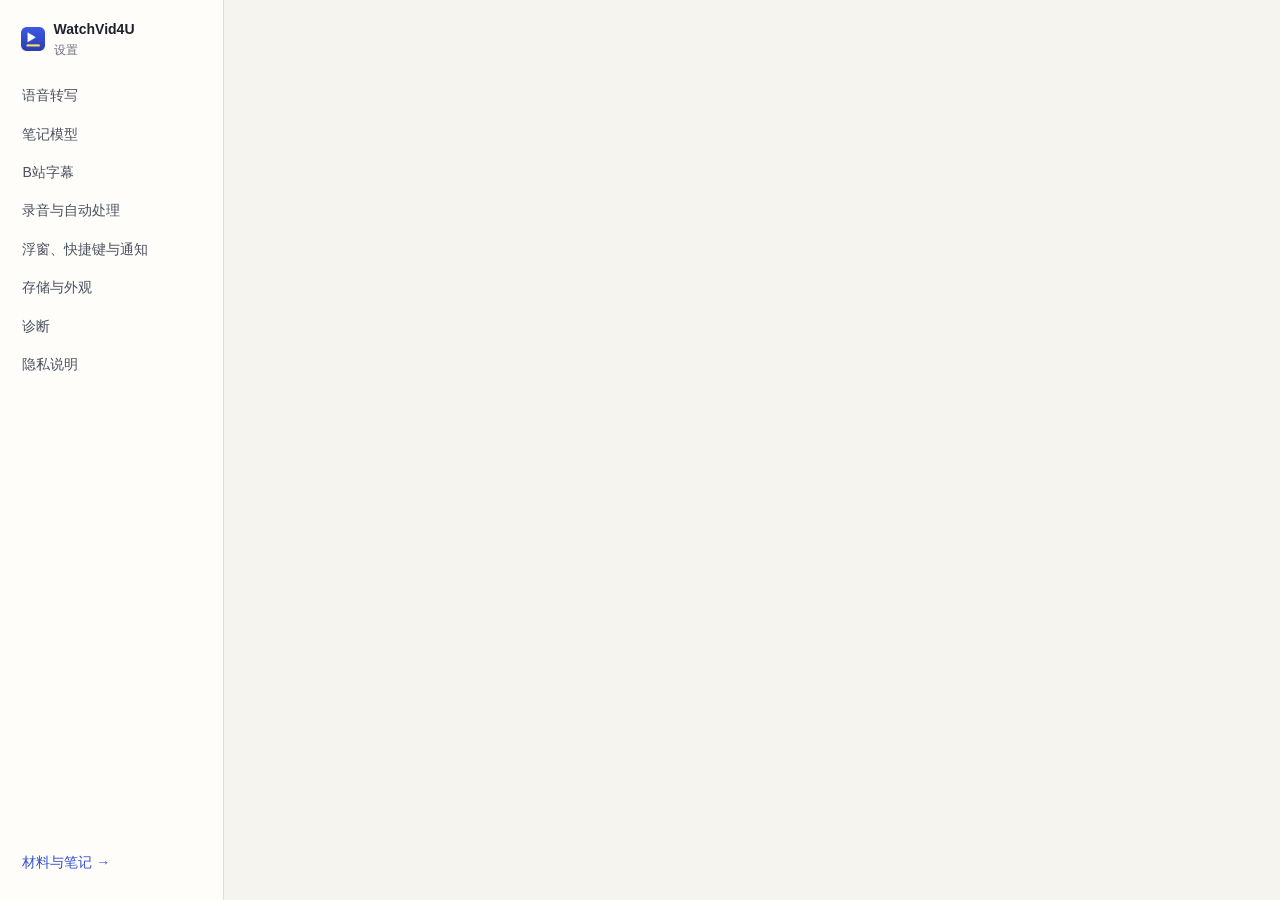
==== extension/src/ui/options.html @ a536f509 "WatchVid4U 1.0.0：首个公开版本 把视频变成可保存的中文逐字稿与学习笔记的 Chrome 扩展： B站字幕优先，无字幕自动录音转写，播完自动暂停； 支持云端 OpenAI 兼容转写服务与" ====
<!doctype html>
<html lang="zh-CN">
<head>
<meta charset="utf-8">
<meta name="viewport" content="width=device-width, initial-scale=1">
<title>设置 · WatchVid4U</title>
<link rel="icon" href="../../icons/icon-32.png">
<script src="../shared/uiscale.js"></script>
<link rel="stylesheet" href="base.css">
<link rel="stylesheet" href="options.css">
</head>
<body>
<div class="layout">
  <nav class="nav" aria-label="设置分类">
    <div class="brand"><img src="../../icons/icon-32.png" alt="" width="24" height="24"><div><b>WatchVid4U</b><small>设置</small></div></div>
    <a href="#stt">语音转写</a>
    <a href="#llm">笔记模型</a>
    <a href="#subtitle">B站字幕</a>
    <a href="#record">录音与自动处理</a>
    <a href="#shortcut">浮窗、快捷键与通知</a>
    <a href="#storage">存储与外观</a>
    <a href="#diag">诊断</a>
    <a href="#privacy">隐私说明</a>
    <a href="library.html" class="nav-lib">材料与笔记 →</a>
  </nav>
  <main class="content" id="content">
    <section id="welcome" class="card sec welcome" hidden>
      <h2>欢迎使用 WatchVid4U</h2>
      <ol>
        <li><b>B站有字幕的视频</b>：无需任何配置，打开视频页点“开始录制”即可直接得到逐字稿。</li>
        <li><b>需要录音转写</b>（无字幕的 B站、YouTube、抖音、普通网页）：在下方“语音转写”填写一个 OpenAI 兼容的转写服务并授权，或使用可选的本地服务。</li>
        <li><b>想要学习笔记</b>：在“笔记模型”配置一个 Chat Completions 服务。</li>
      </ol>
      <p class="hint">日常使用只需一次点击：插件自动选择字幕或录音，播完自动暂停网页并转写。</p>
    </section>
    <div id="sections"></div>
  </main>
</div>
<script type="module" src="options.js"></script>
</body>
</html>
---- extension/src/ui/base.css ----
/* WatchVid4U 设计基础：纸面暖白 + 墨蓝强调；明暗两套令牌；尊重系统字号与减少动效偏好 */
:root {
  --bg: #f6f4ef;
  --surface: #fffdf9;
  --surface-2: #f1eee7;
  --fg: #1d212b;
  --fg-2: #4a5160;
  --mut: #6a7180;
  --line: #e2ddd2;
  --line-2: #d3cdc0;
  --acc: #3451d1;
  --acc-2: #2a43b3;
  --acc-soft: #e8ecfd;
  --acc-fg: #ffffff;
  --rec: #d6336c;
  --rec-soft: #fde8ef;
  --ok: #2b8a3e;
  --ok-soft: #e6f4ea;
  --warn: #c2410c;
  --warn-soft: #fdeee4;
  --err: #c92a2a;
  --err-soft: #fdeaea;
  --shadow: 0 1px 2px rgba(30, 30, 20, .06), 0 6px 20px rgba(30, 30, 20, .06);
  --radius: 12px;
  --radius-sm: 8px;
  /* 拉丁字符优先用各平台系统 UI 字体（Windows 上 Segoe UI 比雅黑的西文更紧凑），中文再按平台回退 */
  --font: -apple-system, BlinkMacSystemFont, "Segoe UI", "PingFang SC", "Hiragino Sans GB", "Microsoft YaHei UI", "Microsoft YaHei", "Noto Sans CJK SC", "Noto Sans SC", Roboto, sans-serif;
  --mono: ui-monospace, SFMono-Regular, Menlo, Consolas, monospace;
  color-scheme: light;
}
@media (prefers-color-scheme: dark) {
  :root:not([data-theme="light"]) {
    --bg: #121519; --surface: #1b1f26; --surface-2: #232832; --fg: #ebe8e2; --fg-2: #c4c7cf; --mut: #9aa1ae;
    --line: #2d333d; --line-2: #3a414d; --acc: #8fa3ff; --acc-2: #a9b8ff; --acc-soft: #252d4d; --acc-fg: #0f121a;
    --rec: #ff6b9a; --rec-soft: #3a1d29; --ok: #69db7c; --ok-soft: #1c3324; --warn: #ffa94d; --warn-soft: #3a2a18;
    --err: #ff8787; --err-soft: #3b1f1f; --shadow: 0 1px 2px rgba(0,0,0,.4), 0 8px 24px rgba(0,0,0,.3); color-scheme: dark;
  }
}
:root[data-theme="dark"] {
  --bg: #121519; --surface: #1b1f26; --surface-2: #232832; --fg: #ebe8e2; --fg-2: #c4c7cf; --mut: #9aa1ae;
  --line: #2d333d; --line-2: #3a414d; --acc: #8fa3ff; --acc-2: #a9b8ff; --acc-soft: #252d4d; --acc-fg: #0f121a;
  --rec: #ff6b9a; --rec-soft: #3a1d29; --ok: #69db7c; --ok-soft: #1c3324; --warn: #ffa94d; --warn-soft: #3a2a18;
  --err: #ff8787; --err-soft: #3b1f1f; --shadow: 0 1px 2px rgba(0,0,0,.4), 0 8px 24px rgba(0,0,0,.3); color-scheme: dark;
}

* { box-sizing: border-box; }
/*
 * 尺寸自适应（见 shared/uiscale.js）：
 * --ui-scale = 平台基准 × 实测中文字形校正 × 用户微调，作用于根字号（间距、控件随之等比）；
 * 字号阶梯与字重按平台单独定义——小字缩得少、标题缩得多，避免“整体放大/缩小”的粗糙感。
 * 都以浏览器默认字号为基准，浏览器的字号与缩放设置仍然生效。
 */
:root {
  --ui-scale: 1;
  /* macOS 参考阶梯（根 16px 时：12 / 12 / 13 / 13.4 / 14 / 15.2 / 17.6 / 21.6，阅读正文 16） */
  --t-2xs: .72rem; --t-xs: .75rem; --t-sm: .8125rem; --t-sm2: .84rem; --t-body: .875rem; --t-md: .95rem; --t-lg: 1.1rem; --t-xl: 1.35rem; --t-prose: 1rem;
  --lh: 1.55; --lh-prose: 1.85;
  /* 苹方有中粗（Medium/Semibold），层级可以靠字重表达 */
  --w-medium: 500; --w-strong: 600; --w-head: 700;
  --ctl: 2.25rem; --ctl-sm: 1.85rem; --btn-py: .5em;
}
/*
 * Windows / Linux：按 96 dpi 设计、原生正文 9pt；微软雅黑 / Noto CJK 只有常规与粗体，
 * 600 会被渲染成整套粗体，显得又大又重——这里常规文字和按钮用常规字重，只有标题用粗体，
 * 层级改由颜色、底色表达。阶梯更平：小字基本保持可读，大字收得更多。
 */
html[data-os="windows"], html[data-os="linux"], html[data-os="chromeos"] {
  --t-2xs: .84rem; --t-xs: .85rem; --t-sm: .88rem; --t-sm2: .9rem; --t-body: .92rem; --t-md: .98rem; --t-lg: 1.08rem; --t-xl: 1.25rem; --t-prose: 1.02rem;
  --lh: 1.5; --lh-prose: 1.75;
  --w-medium: 400; --w-strong: 400; --w-head: 700;
  --ctl: 2.3rem; --ctl-sm: 1.95rem; --btn-py: .4em;
}
html { font-size: calc(100% * var(--ui-scale)); -webkit-text-size-adjust: 100%; }
html[data-os="windows"] .field > label, html[data-os="windows"] .field > .label, html[data-os="linux"] .field > label, html[data-os="linux"] .field > .label { color: var(--fg); }
body { margin: 0; background: var(--bg); color: var(--fg); font: var(--t-body)/var(--lh) var(--font); }
h1, h2, h3, h4 { line-height: 1.3; margin: 0; }
a { color: var(--acc); }
[hidden] { display: none !important; }
:focus-visible { outline: 2px solid var(--acc); outline-offset: 2px; border-radius: 4px; }
::selection { background: var(--acc-soft); }
.sr-only { position: absolute; width: 1px; height: 1px; overflow: hidden; clip: rect(0 0 0 0); white-space: nowrap; }

/* 按钮 */
.btn { display: inline-flex; align-items: center; justify-content: center; gap: .4em; font: inherit; font-weight: var(--w-strong); border-radius: var(--radius-sm); border: 1px solid var(--line-2); background: var(--surface); color: var(--fg); padding: var(--btn-py) .9em; cursor: pointer; min-height: var(--ctl); white-space: nowrap; transition: background .12s, border-color .12s; }
.btn:hover { background: var(--surface-2); }
.btn:disabled { opacity: .5; cursor: not-allowed; }
.btn.primary { background: var(--acc); border-color: var(--acc); color: var(--acc-fg); }
.btn.primary:hover { background: var(--acc-2); border-color: var(--acc-2); }
.btn.danger { background: var(--rec); border-color: var(--rec); color: #fff; }
.btn.danger-outline { color: var(--err); border-color: color-mix(in srgb, var(--err) 45%, var(--line)); }
.btn.ghost { border-color: transparent; background: transparent; color: var(--fg-2); }
.btn.ghost:hover { background: var(--surface-2); }
.btn.small { min-height: var(--ctl-sm); padding: .25em .65em; font-size: var(--t-sm); }
.btn.block { width: 100%; }
.btn svg { width: 1.1em; height: 1.1em; flex: none; }
.icon-btn { display: inline-grid; place-items: center; width: 2.1rem; height: 2.1rem; border-radius: var(--radius-sm); border: 0; background: transparent; color: var(--fg-2); cursor: pointer; }
.icon-btn:hover { background: var(--surface-2); color: var(--fg); }
.icon-btn svg { width: 1.15rem; height: 1.15rem; }

/* 表单 */
.field { display: grid; gap: .3rem; margin-bottom: .9rem; }
.field > label, .field > .label { font-weight: var(--w-strong); font-size: var(--t-sm); color: var(--fg-2); }
.hint { color: var(--mut); font-size: var(--t-sm); line-height: 1.5; }
.input, select.input, textarea.input { width: 100%; font: inherit; color: var(--fg); background: var(--surface); border: 1px solid var(--line-2); border-radius: var(--radius-sm); padding: .45em .7em; min-height: var(--ctl); }
textarea.input { resize: vertical; min-height: 4.5rem; line-height: 1.5; }
.input:focus { border-color: var(--acc); outline: 2px solid color-mix(in srgb, var(--acc) 25%, transparent); outline-offset: 0; }
.input.invalid { border-color: var(--err); }
.row { display: flex; gap: .5rem; align-items: center; flex-wrap: wrap; }
.grid-2 { display: grid; grid-template-columns: repeat(auto-fit, minmax(10rem, 1fr)); gap: 0 .9rem; }
.check { display: flex; gap: .55rem; align-items: flex-start; padding: .35rem 0; cursor: pointer; }
.check input { margin-top: .2rem; accent-color: var(--acc); width: 1rem; height: 1rem; flex: none; }
.check b { font-weight: var(--w-strong); }
.seg { display: inline-flex; border: 1px solid var(--line-2); border-radius: var(--radius-sm); overflow: hidden; background: var(--surface); }
.seg button { font: inherit; border: 0; background: transparent; color: var(--fg-2); padding: .38em .85em; cursor: pointer; border-right: 1px solid var(--line); }
.seg button:last-child { border-right: 0; }
.seg button[aria-pressed="true"], .seg button[aria-selected="true"] { background: var(--acc-soft); color: var(--acc); font-weight: var(--w-strong); }

/* 标签/状态 */
.chip { display: inline-flex; align-items: center; gap: .3em; font-size: var(--t-xs); font-weight: var(--w-strong); padding: .1em .55em; border-radius: 999px; background: var(--surface-2); color: var(--fg-2); border: 1px solid var(--line); white-space: nowrap; }
.chip.acc { background: var(--acc-soft); color: var(--acc); border-color: transparent; }
.chip.ok { background: var(--ok-soft); color: var(--ok); border-color: transparent; }
.chip.warn { background: var(--warn-soft); color: var(--warn); border-color: transparent; }
.chip.err { background: var(--err-soft); color: var(--err); border-color: transparent; }
.chip.rec { background: var(--rec-soft); color: var(--rec); border-color: transparent; }
.card { background: var(--surface); border: 1px solid var(--line); border-radius: var(--radius); box-shadow: var(--shadow); }
.notice { border-radius: var(--radius-sm); padding: .6rem .75rem; background: var(--surface-2); color: var(--fg-2); font-size: var(--t-sm); line-height: 1.5; }
.notice.warn { background: var(--warn-soft); color: var(--warn); }
.notice.err { background: var(--err-soft); color: var(--err); }
.notice.ok { background: var(--ok-soft); color: var(--ok); }
.notice.acc { background: var(--acc-soft); color: var(--acc); }
.progress { height: 6px; border-radius: 99px; background: var(--surface-2); overflow: hidden; }
.progress > i { display: block; height: 100%; background: var(--acc); border-radius: inherit; transition: width .3s; }
.progress.indet > i { width: 35% !important; animation: indet 1.4s ease-in-out infinite; }
@keyframes indet { 0% { transform: translateX(-100%); } 100% { transform: translateX(290%); } }

/* 阅读排版 */
.prose { font-size: var(--t-prose); line-height: var(--lh-prose); color: var(--fg); max-width: 46rem; word-break: break-word; }
.prose p { margin: 0 0 1em; }
.prose h2 { font-size: 1.3em; margin: 1.2em 0 .6em; }
.prose h3 { font-size: 1.12em; margin: 1.2em 0 .5em; }
.prose h4, .prose h5, .prose h6 { font-size: 1em; margin: 1em 0 .4em; }
.prose ul, .prose ol { padding-left: 1.4em; margin: 0 0 1em; }
.prose li { margin: .25em 0; }
.prose blockquote { margin: 0 0 1em; padding: .2em 1em; border-left: 3px solid var(--line-2); color: var(--fg-2); }
.prose code { font-family: var(--mono); font-size: .88em; background: var(--surface-2); padding: .1em .35em; border-radius: 4px; }
.prose pre { font-family: var(--mono); font-size: .86em; background: var(--surface-2); padding: .8em 1em; border-radius: var(--radius-sm); overflow: auto; white-space: pre-wrap; }
.prose hr { border: 0; border-top: 1px solid var(--line); margin: 1.5em 0; }
.prose .table-wrap { overflow-x: auto; margin: 0 0 1em; }
.prose table { border-collapse: collapse; font-size: .92em; min-width: 60%; }
.prose th, .prose td { border: 1px solid var(--line); padding: .4em .6em; text-align: left; vertical-align: top; }
.prose th { background: var(--surface-2); }
.transcript { white-space: pre-wrap; }

/* 对话框 */
dialog { border: 1px solid var(--line); border-radius: var(--radius); background: var(--surface); color: var(--fg); padding: 0; max-width: min(34rem, calc(100vw - 2rem)); box-shadow: 0 20px 60px rgba(0,0,0,.3); }
dialog::backdrop { background: rgba(10, 12, 18, .45); }
dialog .dlg-body { padding: 1.2rem 1.3rem .6rem; }
dialog .dlg-body h2 { font-size: var(--t-lg); margin-bottom: .6rem; }
dialog .dlg-actions { display: flex; justify-content: flex-end; gap: .5rem; padding: .8rem 1.3rem 1.1rem; flex-wrap: wrap; }
dialog dl { display: grid; grid-template-columns: auto 1fr; gap: .35rem .8rem; margin: .4rem 0 .6rem; font-size: var(--t-sm2); }
dialog dt { color: var(--mut); }
dialog dd { margin: 0; word-break: break-all; }

.toast-host { position: fixed; left: 50%; bottom: 1.2rem; transform: translateX(-50%); z-index: 50; display: grid; gap: .4rem; width: max-content; max-width: calc(100vw - 2rem); }
.toast { background: var(--fg); color: var(--bg); padding: .6rem .9rem; border-radius: 10px; box-shadow: var(--shadow); font-size: var(--t-sm2); }

@media (prefers-reduced-motion: reduce) {
  *, *::before, *::after { animation-duration: .001ms !important; animation-iteration-count: 1 !important; transition-duration: .001ms !important; }
}
---- extension/src/ui/options.css ----
.layout { display: grid; grid-template-columns: 14rem 1fr; min-height: 100vh; }
.nav { position: sticky; top: 0; height: 100vh; overflow-y: auto; padding: 1.2rem .8rem; border-right: 1px solid var(--line); background: var(--surface); display: flex; flex-direction: column; gap: .15rem; }
.nav .brand { display: flex; gap: .55rem; align-items: center; padding: 0 .5rem 1rem; }
.nav .brand small { display: block; color: var(--mut); font-size: var(--t-xs); }
.nav a { color: var(--fg-2); text-decoration: none; padding: .45rem .6rem; border-radius: var(--radius-sm); font-weight: var(--w-medium); }
.nav a:hover, .nav a[aria-current="true"] { background: var(--acc-soft); color: var(--acc); }
.nav .nav-lib { margin-top: auto; color: var(--acc); }
.content { padding: 1.6rem clamp(1rem, 4vw, 3rem) 4rem; max-width: 52rem; display: grid; gap: 1.2rem; }
#sections { display: grid; gap: 1.2rem; }
.sec { padding: 1.2rem 1.3rem; scroll-margin-top: 1rem; }
.sec > h2 { font-size: var(--t-lg); margin-bottom: .3rem; }
.sec > .lead { color: var(--mut); margin: 0 0 1rem; font-size: var(--t-sm2); }
.step { border-top: 1px solid var(--line); padding-top: .9rem; margin-top: .9rem; }
.step > h3 { font-size: var(--t-sm); text-transform: none; color: var(--acc); font-weight: var(--w-head); margin-bottom: .6rem; letter-spacing: .02em; }
.presets { display: flex; gap: .35rem; flex-wrap: wrap; }
.endpoint { font-family: var(--mono); font-size: var(--t-xs); color: var(--mut); word-break: break-all; }
.status-line { display: flex; gap: .4rem; flex-wrap: wrap; align-items: center; margin-bottom: .7rem; }
.actions { display: flex; gap: .5rem; flex-wrap: wrap; align-items: center; }
.test-out { margin-top: .7rem; }
.uses { margin: 0 0 .8rem; padding-left: 1.2rem; color: var(--fg-2); font-size: var(--t-sm2); }
.uses li { margin: .2rem 0; }
.welcome ol { padding-left: 1.2rem; }
.diag-table { width: 100%; border-collapse: collapse; font-size: var(--t-sm); margin-top: .6rem; }
.diag-table th, .diag-table td { border-bottom: 1px solid var(--line); padding: .3rem .4rem; text-align: left; }
.diag-wrap { max-height: 16rem; overflow: auto; }
.keycap { font-family: var(--mono); background: var(--surface-2); border: 1px solid var(--line-2); border-bottom-width: 2px; border-radius: 6px; padding: .05em .45em; }
.saved { color: var(--ok); font-size: var(--t-sm); }
.privacy p, .privacy li { color: var(--fg-2); font-size: var(--t-sm2); }
@media (max-width: 760px) {
  .layout { grid-template-columns: 1fr; }
  .nav { position: static; height: auto; flex-direction: row; flex-wrap: wrap; border-right: 0; border-bottom: 1px solid var(--line); }
  .nav .brand { width: 100%; padding-bottom: .4rem; }
  .nav .nav-lib { margin-top: 0; }
}
.scale-row { flex-wrap: nowrap; }
.range { flex: 1; min-width: 6rem; accent-color: var(--acc); }
.scale-out { min-width: 3.2em; text-align: right; font-variant-numeric: tabular-nums; color: var(--fg-2); }
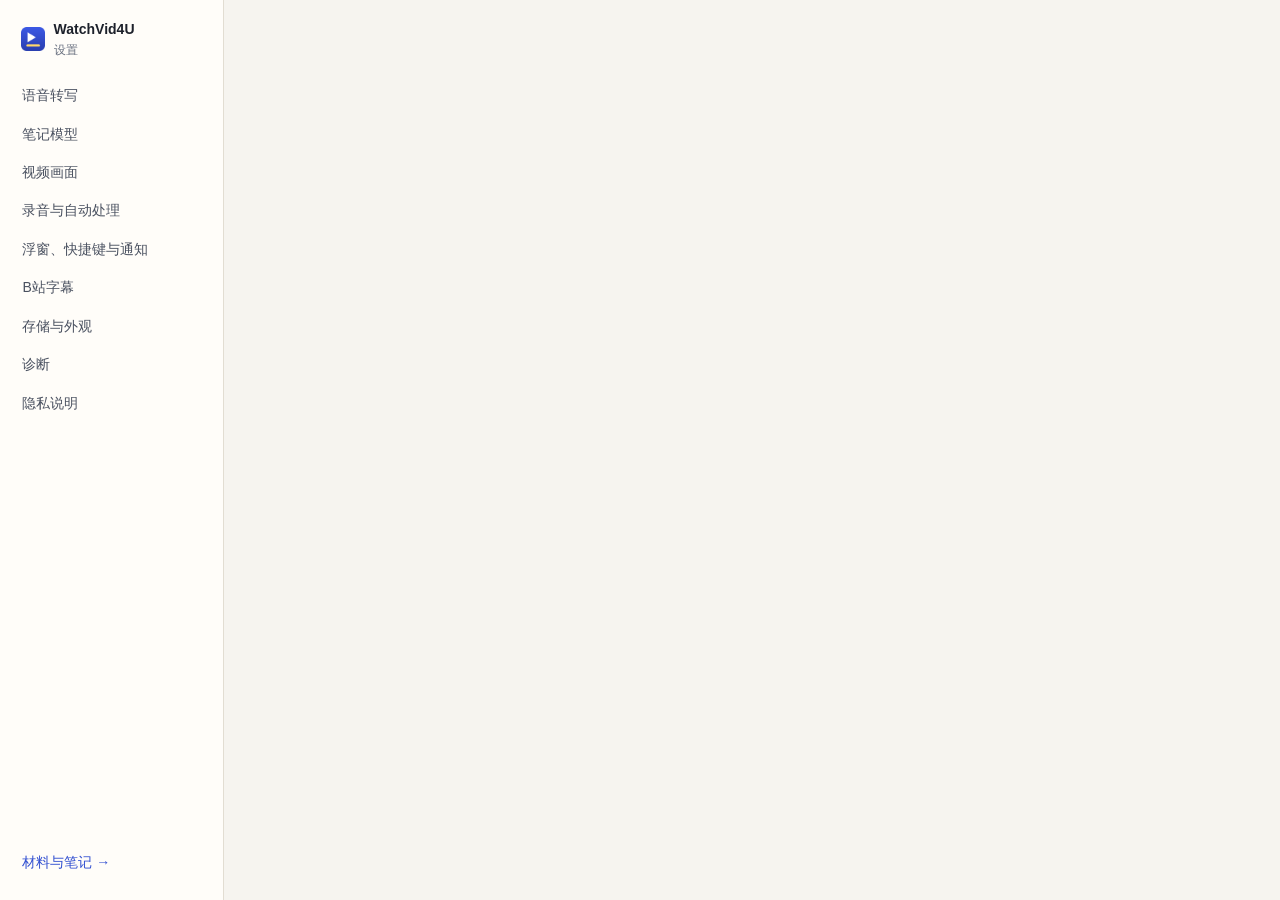
==== commit e226d1fa: "新增多标签同时录制、视频画面截图与中英文界面 - 同时录制多个标签页：后台按标签页管理多个任务，多路录音互不影响，   转写依次排队；弹窗列出其他标签页的任务；可设置同时录制上限（默认 3）。 - 视" ====
--- a/extension/src/ui/options.html
+++ b/extension/src/ui/options.html
@@ -15,9 +15,10 @@
     <div class="brand"><img src="../../icons/icon-32.png" alt="" width="24" height="24"><div><b>WatchVid4U</b><small>设置</small></div></div>
     <a href="#stt">语音转写</a>
     <a href="#llm">笔记模型</a>
-    <a href="#subtitle">B站字幕</a>
+    <a href="#frames">视频画面</a>
     <a href="#record">录音与自动处理</a>
     <a href="#shortcut">浮窗、快捷键与通知</a>
+    <a href="#subtitle">B站字幕</a>
     <a href="#storage">存储与外观</a>
     <a href="#diag">诊断</a>
     <a href="#privacy">隐私说明</a>
--- a/extension/src/ui/options.css
+++ b/extension/src/ui/options.css
@@ -35,3 +35,11 @@
 .scale-row { flex-wrap: nowrap; }
 .range { flex: 1; min-width: 6rem; accent-color: var(--acc); }
 .scale-out { min-width: 3.2em; text-align: right; font-variant-numeric: tabular-nums; color: var(--fg-2); }
+
+/* 侧栏顶部的语言切换（地球图标 + 语言本名） */
+.lang-switch { display: flex; align-items: center; gap: .3rem; margin: 0 .5rem .8rem; padding: .2rem; border: 1px solid var(--line); border-radius: 999px; background: var(--surface-2); }
+.lang-switch svg { width: 1.05rem; height: 1.05rem; flex: none; margin: 0 .15rem 0 .3rem; color: var(--fg-2); }
+.lang-switch button { flex: 1; border: 0; background: transparent; color: var(--fg-2); font: inherit; font-size: var(--t-sm); font-weight: var(--w-medium); padding: .25rem .5rem; border-radius: 999px; cursor: pointer; }
+.lang-switch button[aria-pressed="true"] { background: var(--acc); color: #fff; font-weight: var(--w-strong); }
+.lang-switch button:not([aria-pressed="true"]):hover { background: var(--acc-soft); color: var(--acc); }
+@media (max-width: 760px) { .lang-switch { width: 100%; margin: 0 0 .4rem; } }
